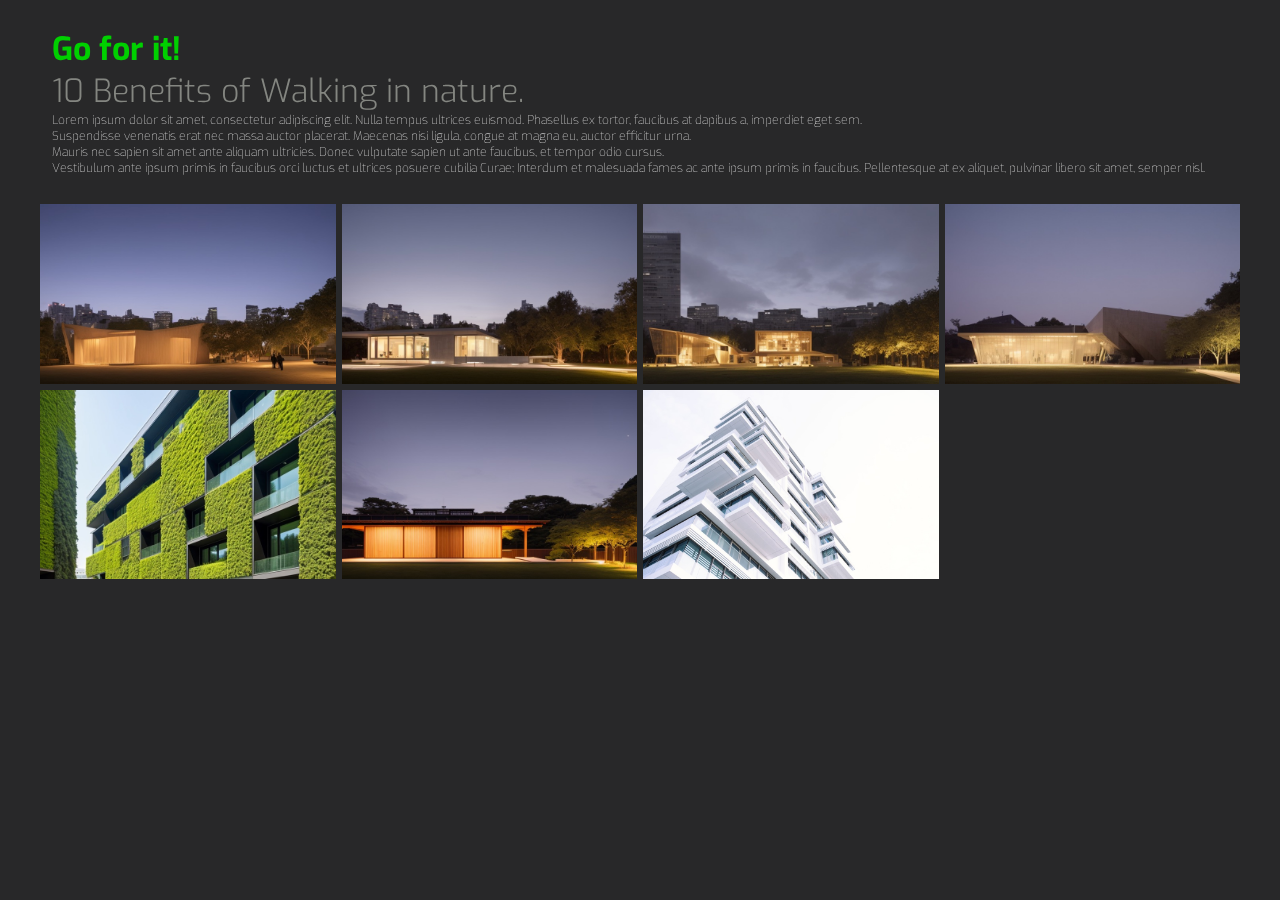
==== index.html @ 40e256db "rename homepage to index.html" ====
<!DOCTYPE html PUBLIC "-//W3C//DTD XHTML 1.0 Transitional//EN" "http://www.w3.org/TR/xhtml1/DTD/xhtml1-transitional.dtd">
<html xmlns="http://www.w3.org/1999/xhtml">
<head>
<meta http-equiv="Content-Type" content="text/html; charset=UTF-8" />
<meta name="viewport" content="width=device-width, initial-scale=1.0" />
<title>my second responsive grid</title>
<!-- moon-app.com: Responsive grid creation - Begin -->
<link href="MAResponsiveGridCss/magcrResponsiveGrid.css" rel="stylesheet" type="text/css">
<!-- moon-app.com: Responsive grid creation - End -->
<link href="https://fonts.googleapis.com/css?family=Exo:300,400,500,700,900" rel="stylesheet">
<!-- moon-app.com: lightbox - Begin -->
<script type="text/javascript" src="https://ajax.googleapis.com/ajax/libs/jquery/1.9.1/jquery.min.js"></script>
<script type="text/javascript" src="MAgclightbox/jquery.lightbox.js">
</script>
<script>
$(function() {
$('.magcrImage a').lightbox();
});
</script>
<!-- moon-app.com: lightbox - End -->
</head>
<body>
<!-- moon-app.com: Pattern background: Begin -->
<div class="maSsPatternBox">
<!-- moon-app.com: Responsive Grid container: Begin -->
<div class="magcrResponsiveGrid-container">
<div class="magcrRgDescription">Go for it!<br><font style="font-weight:300;color:#848681;">10 Benefits of Walking in nature.</font><br><font style="font-size:12px;font-weight:100;color:#FFFFFF;">Lorem ipsum dolor sit amet, consectetur adipiscing elit. Nulla tempus ultrices euismod. Phasellus ex tortor, faucibus at dapibus a, imperdiet eget sem.<br>Suspendisse venenatis erat nec massa auctor placerat. Maecenas nisi ligula, congue at magna eu, auctor efficitur urna.<br>Mauris nec sapien sit amet ante aliquam ultricies. Donec vulputate sapien ut ante faucibus, et tempor odio cursus. <br>Vestibulum ante ipsum primis in faucibus orci luctus et ultrices posuere cubilia Curae; Interdum et malesuada fames ac ante ipsum primis in faucibus. Pellentesque at ex aliquet, pulvinar libero sit amet, semper nisl.</font></div>
<!-- moon-app.com: Responsive photo grid - begins -->
<div class="magcrGrid"> 
<div class="magcrImage"> 
<a href="MAgcImages/DefaultImage_1676076372-9.jpeg" rel="maGClightbox" title="DefaultImage_1676076372-9"> <img src="MAgcImages/DefaultImage_1676076372-9.jpeg" style="width:100%">
</a>
</div>

<div class="magcrImage"> 
<a href="MAgcImages/DefaultImage_1676076372-10.jpeg" rel="maGClightbox" title="DefaultImage_1676076372-10"> <img src="MAgcImages/DefaultImage_1676076372-10.jpeg" style="width:100%">
</a>
</div>

<div class="magcrImage"> 
<a href="MAgcImages/DefaultImage_1676076372-11.jpeg" rel="maGClightbox" title="DefaultImage_1676076372-11"> <img src="MAgcImages/DefaultImage_1676076372-11.jpeg" style="width:100%">
</a>
</div>

<div class="magcrImage"> 
<a href="MAgcImages/DefaultImage_1676076372-12.jpeg" rel="maGClightbox" title="DefaultImage_1676076372-12"> <img src="MAgcImages/DefaultImage_1676076372-12.jpeg" style="width:100%">
</a>
</div>

<div class="magcrImage"> 
<a href="MAgcImages/DefaultImage_1676076372.jpeg" rel="maGClightbox" title="DefaultImage_1676076372"> <img src="MAgcImages/DefaultImage_1676076372.jpeg" style="width:100%">
</a>
</div>

<div class="magcrImage"> 
<a href="MAgcImages/download.jpeg" rel="maGClightbox" title="download"> <img src="MAgcImages/download.jpeg" style="width:100%">
</a>
</div>

<div class="magcrImage"> 
<a href="MAgcImages/grant-lemons-jTCLppdwSEc.jpeg" rel="maGClightbox" title="grant-lemons-jTCLppdwSEc"> <img src="MAgcImages/grant-lemons-jTCLppdwSEc.jpeg" style="width:100%">
</a>
</div>

</div>

</div>

<!-- moon-app.com: Responsive grid container: End-->
</div>
<!-- moon-app.com: Pattern background: End -->
<br>
</body>
</html>
---- MAResponsiveGridCss/magcrResponsiveGrid.css ----
* {box-sizing:border-box;
 margin: 0;
 padding: 0; 
 border: 0;
}

/* Responsive grid container */
.magcrResponsiveGrid-container {
max-width: 1200px;
margin: 0 auto;
}

.magcrResponsiveGrid-container::after {
content: "";
top: 0;
left: 0;
position: fixed;
z-index: -1;
width: 100%;
height: 100%;
background-color:#282829;}

.magcrImage img:hover {
transform: scale(1.5);
border-top-left-radius: 5px;
border-top-right-radius: 5px;
border-bottom-left-radius: 5px;
border-bottom-right-radius: 5px;
}

.magcrImage4 img:hover {
transform: scale(1.5);

border-top-left-radius: 5px;
border-top-right-radius: 5px;
border-bottom-left-radius: 5px;
border-bottom-right-radius: 5px;}

.magcrImage img {
object-fit: cover;
opacity: 1;
transition: 0.5s;
-webkit-transition: 0.3s;
-moz-transition: 0.3s;
}

.magcrImage4 img {
object-fit: cover;
opacity: 1;
transition: 0.5s;
-webkit-transition: 0.3s;
-moz-transition: 0.3s;
}
}
.maSsPatternBox {
content: "";
top: 0;
left: 0;
position: absolute;
display: block;
width: 100%;
height: 100%;
}

body, html {
height: 100%;
;
}

body.blurred > * {
-webkit-filter: blur(2px);
}

.magcrGrid {
display: grid;
grid-template-columns: repeat(auto-fill, minmax(240px, 1fr));
grid-template-rows: repeat(auto-fill, minmax(180px, 1fr));
grid-gap: 6px;
grid-auto-flow: row dense;
}

.magcrImage {
position: relative;
}

.magcrImage, .magcrImage img {
width: 100%;
height: 100%;
}

.magcrImageVertical {
position: relative;
grid-row: span 2;
grid-column: span 2;
}

.magcrImageVertical, .magcrImageVertical img {
width: 100%;
height: 100%;
}

.magcrImageVertical img {
object-fit: cover;
}

.magcrImage4 {
position: relative;
grid-row: span 3;
grid-column: span 3;
}

.magcrImage4, .magcrImage4 img {
width: 100%;
height: 100%;
}

/* Caption text */
.maSsText {
font-family: 'Exo', sans-serif;
font-weight:300;
color: #00D000;
font-size: small;
padding: 8px 12px;
position: absolute;
bottom: 8px;
width: 100%;
text-align: center;
}

.maSsRef {
position: absolute;
bottom: -30px;
right: 0;
}

.magcrRgDescription {
padding: 8px 12px;
font-family: 'Exo', sans-serif;
font-size:xx-large;
font-weight:700;
color:#00D000;
text-align:left;
position: relative;
margin: auto;
margin-top: 20px;
margin-bottom: 20px;
}

/***** BEGIN: light box *****/
.maGClightbox{
cursor: pointer;
position: fixed;
width: 100%;
height: 100%;
top: 0;
left: 0;
background-color: rgba(0.000000,0.000000,0.000000,0.75);
-webkit-filter: none !important;
z-index: 9997;
}

.maGClightbox img {
display: block;
position: absolute;
border: 4 px solid #000000;
box-shadow: 10px 10px 10px #000000;
}

.maGClightbox_loading {
background: url(loading.gif) center center no-repeat;
width: 32px;
height: 32px;
margin: -16px 0 0 -16px;
position: absolute;
top: 50%;
left: 50%;
}

.maGClightbox_caption {
display: none;
position: absolute;
left: 0;
bottom: 0;
width: 100%;
text-align: center;
z-index: 9998;
background: rgba(0, 0, 0, 0.7);
}

.maGClightbox_caption p {
margin: 0 auto;
max-width: 70%;
display: inline-block;
*display: inline;
zoom: 1;
padding: 10px;
font-weight:300;
color: #00D000;
font-size: small;
line-height: 18px;
font-family: 'Exo', sans-serif;
}

.maGClightbox_button {
position: absolute;
z-index: 9999;
background: no-repeat center center;
width: 32px;
height: 32px;
opacity: 0.4;
-webkit-transition: all 0.3s;
-moz-transition: all 0.3s;
-ms-transition: all 0.3s;
transition: all 0.3s;
}

.maGClightbox_button:hover,
.maGClightbox_button:focus {
opacity: 1;
-webkit-transform: scale(1.4);
-moz-transform: scale(1.4);
-ms-transform: scale(1.4);
transform: scale(1.4);
}

.maGClightbox_close {
right: 10px;
top: 10px;
background-image: url("../MAgclightbox/close.png");
}

.maGClightbox_nav {
top: 50%;
margin-top: -16px;
}

.maGClightbox_nav_next {
right: 10px;
background-image: url("../MAgclightbox/next.png");
}

.maGClightbox_nav_prev {
left: 10px;
background-image: url("../MAgclightbox/previous.png");
}
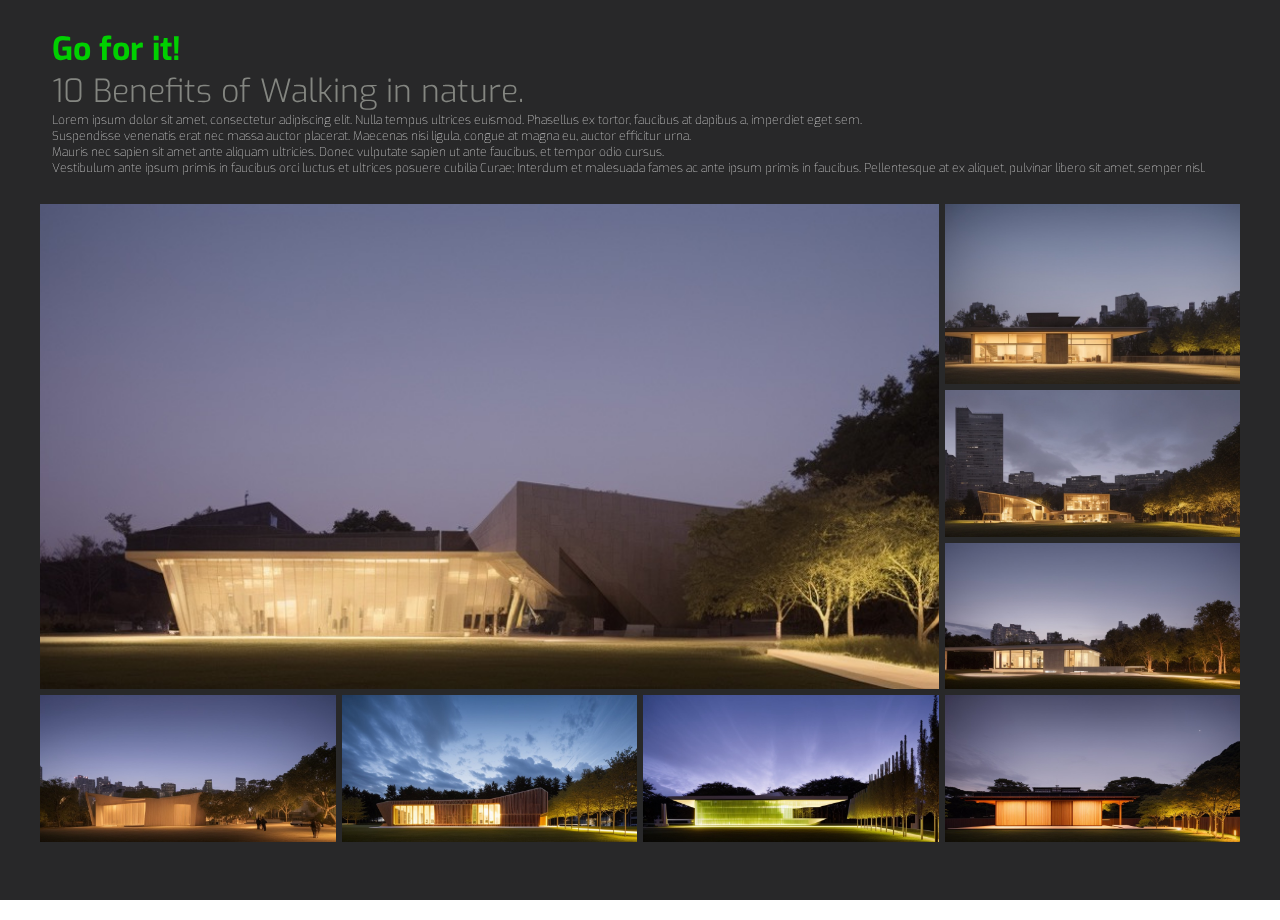
==== commit 7e354278: "ok" ====
--- a/index.html
+++ b/index.html
@@ -27,8 +27,18 @@
 <div class="magcrRgDescription">Go for it!<br><font style="font-weight:300;color:#848681;">10 Benefits of Walking in nature.</font><br><font style="font-size:12px;font-weight:100;color:#FFFFFF;">Lorem ipsum dolor sit amet, consectetur adipiscing elit. Nulla tempus ultrices euismod. Phasellus ex tortor, faucibus at dapibus a, imperdiet eget sem.<br>Suspendisse venenatis erat nec massa auctor placerat. Maecenas nisi ligula, congue at magna eu, auctor efficitur urna.<br>Mauris nec sapien sit amet ante aliquam ultricies. Donec vulputate sapien ut ante faucibus, et tempor odio cursus. <br>Vestibulum ante ipsum primis in faucibus orci luctus et ultrices posuere cubilia Curae; Interdum et malesuada fames ac ante ipsum primis in faucibus. Pellentesque at ex aliquet, pulvinar libero sit amet, semper nisl.</font></div>
 <!-- moon-app.com: Responsive photo grid - begins -->
 <div class="magcrGrid"> 
+<div class="magcrImage magcrImage4"> 
+<a href="MAgcImages/DefaultImage_1676076372-12.jpeg" rel="maGClightbox" title="DefaultImage_1676076372-12"> <img src="MAgcImages/DefaultImage_1676076372-12.jpeg" style="width:100%">
+</a>
+</div>
+
 <div class="magcrImage"> 
-<a href="MAgcImages/DefaultImage_1676076372-9.jpeg" rel="maGClightbox" title="DefaultImage_1676076372-9"> <img src="MAgcImages/DefaultImage_1676076372-9.jpeg" style="width:100%">
+<a href="MAgcImages/DefaultImage_1676076372-13.jpeg" rel="maGClightbox" title="DefaultImage_1676076372-13"> <img src="MAgcImages/DefaultImage_1676076372-13.jpeg" style="width:100%">
+</a>
+</div>
+
+<div class="magcrImage"> 
+<a href="MAgcImages/DefaultImage_1676076372-11.jpeg" rel="maGClightbox" title="DefaultImage_1676076372-11"> <img src="MAgcImages/DefaultImage_1676076372-11.jpeg" style="width:100%">
 </a>
 </div>
 
@@ -38,27 +48,22 @@
 </div>
 
 <div class="magcrImage"> 
-<a href="MAgcImages/DefaultImage_1676076372-11.jpeg" rel="maGClightbox" title="DefaultImage_1676076372-11"> <img src="MAgcImages/DefaultImage_1676076372-11.jpeg" style="width:100%">
+<a href="MAgcImages/DefaultImage_1676076372-9.jpeg" rel="maGClightbox" title="DefaultImage_1676076372-9"> <img src="MAgcImages/DefaultImage_1676076372-9.jpeg" style="width:100%">
 </a>
 </div>
 
 <div class="magcrImage"> 
-<a href="MAgcImages/DefaultImage_1676076372-12.jpeg" rel="maGClightbox" title="DefaultImage_1676076372-12"> <img src="MAgcImages/DefaultImage_1676076372-12.jpeg" style="width:100%">
+<a href="MAgcImages/DefaultImage_1676076372-8.jpeg" rel="maGClightbox" title="DefaultImage_1676076372-8"> <img src="MAgcImages/DefaultImage_1676076372-8.jpeg" style="width:100%">
 </a>
 </div>
 
 <div class="magcrImage"> 
-<a href="MAgcImages/DefaultImage_1676076372.jpeg" rel="maGClightbox" title="DefaultImage_1676076372"> <img src="MAgcImages/DefaultImage_1676076372.jpeg" style="width:100%">
+<a href="MAgcImages/DefaultImage_1676076372-7.jpeg" rel="maGClightbox" title="DefaultImage_1676076372-7"> <img src="MAgcImages/DefaultImage_1676076372-7.jpeg" style="width:100%">
 </a>
 </div>
 
 <div class="magcrImage"> 
 <a href="MAgcImages/download.jpeg" rel="maGClightbox" title="download"> <img src="MAgcImages/download.jpeg" style="width:100%">
-</a>
-</div>
-
-<div class="magcrImage"> 
-<a href="MAgcImages/grant-lemons-jTCLppdwSEc.jpeg" rel="maGClightbox" title="grant-lemons-jTCLppdwSEc"> <img src="MAgcImages/grant-lemons-jTCLppdwSEc.jpeg" style="width:100%">
 </a>
 </div>
 
